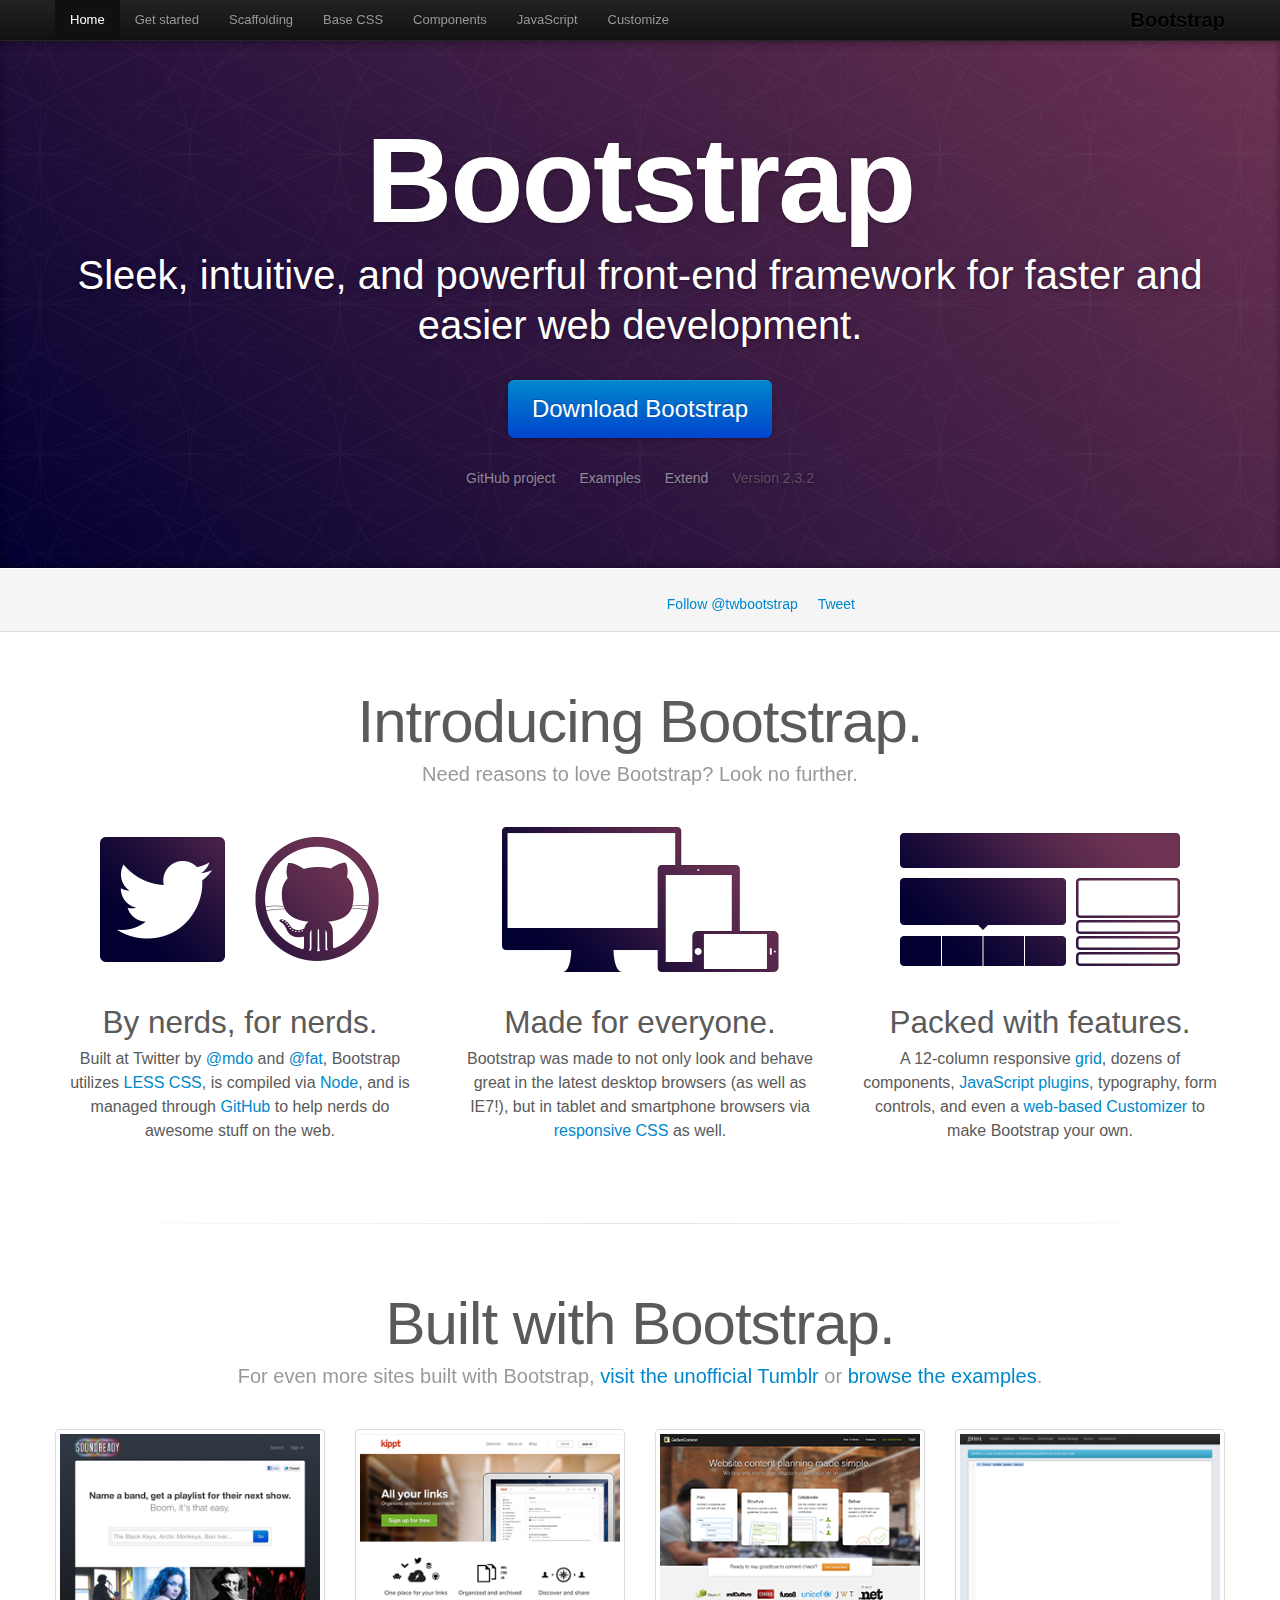
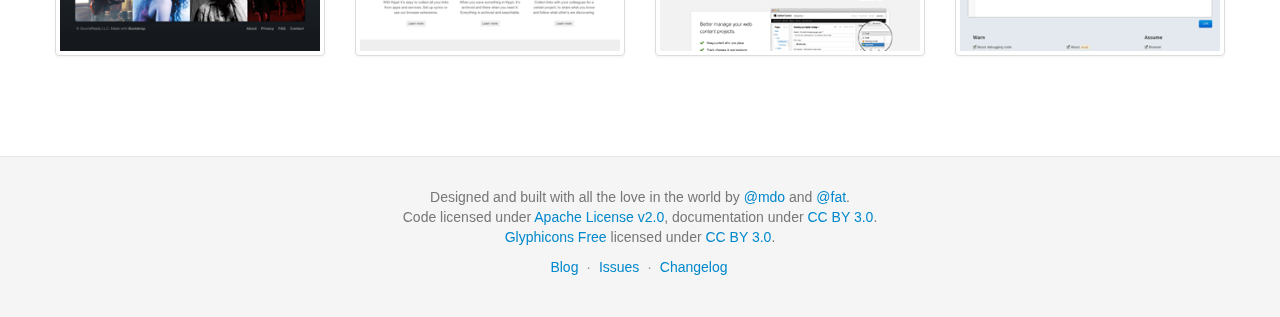
==== bootstrap_master/docs/index.html @ 8a1ec330 "Added Bootstrap master files into repo" ====
<!DOCTYPE html>
<html lang="en">
  <head>
    <meta charset="utf-8">
    <title>Bootstrap</title>
    <meta name="viewport" content="width=device-width, initial-scale=1.0">
    <meta name="description" content="">
    <meta name="author" content="">

    <!-- Le styles -->
    <link href="assets/css/bootstrap.css" rel="stylesheet">
    <link href="assets/css/bootstrap-responsive.css" rel="stylesheet">
    <link href="assets/css/docs.css" rel="stylesheet">
    <link href="assets/js/google-code-prettify/prettify.css" rel="stylesheet">

    <!-- Le HTML5 shim, for IE6-8 support of HTML5 elements -->
    <!--[if lt IE 9]>
      <script src="assets/js/html5shiv.js"></script>
    <![endif]-->

    <!-- Le fav and touch icons -->
    <link rel="apple-touch-icon-precomposed" sizes="144x144" href="assets/ico/apple-touch-icon-144-precomposed.png">
    <link rel="apple-touch-icon-precomposed" sizes="114x114" href="assets/ico/apple-touch-icon-114-precomposed.png">
      <link rel="apple-touch-icon-precomposed" sizes="72x72" href="assets/ico/apple-touch-icon-72-precomposed.png">
                    <link rel="apple-touch-icon-precomposed" href="assets/ico/apple-touch-icon-57-precomposed.png">
                                   <link rel="shortcut icon" href="assets/ico/favicon.png">

    <script type="text/javascript">
      var _gaq = _gaq || [];
      _gaq.push(['_setAccount', 'UA-146052-10']);
      _gaq.push(['_trackPageview']);
      (function() {
        var ga = document.createElement('script'); ga.type = 'text/javascript'; ga.async = true;
        ga.src = ('https:' == document.location.protocol ? 'https://ssl' : 'http://www') + '.google-analytics.com/ga.js';
        var s = document.getElementsByTagName('script')[0]; s.parentNode.insertBefore(ga, s);
      })();
    </script>
  </head>

  <body data-spy="scroll" data-target=".bs-docs-sidebar">

    <!-- Navbar
    ================================================== -->
    <div class="navbar navbar-inverse navbar-fixed-top">
      <div class="navbar-inner">
        <div class="container">
          <button type="button" class="btn btn-navbar" data-toggle="collapse" data-target=".nav-collapse">
            <span class="icon-bar"></span>
            <span class="icon-bar"></span>
            <span class="icon-bar"></span>
          </button>
          <a class="brand" href="./index.html">Bootstrap</a>
          <div class="nav-collapse collapse">
            <ul class="nav">
              <li class="active">
                <a href="./index.html">Home</a>
              </li>
              <li class="">
                <a href="./getting-started.html">Get started</a>
              </li>
              <li class="">
                <a href="./scaffolding.html">Scaffolding</a>
              </li>
              <li class="">
                <a href="./base-css.html">Base CSS</a>
              </li>
              <li class="">
                <a href="./components.html">Components</a>
              </li>
              <li class="">
                <a href="./javascript.html">JavaScript</a>
              </li>
              <li class="">
                <a href="./customize.html">Customize</a>
              </li>
            </ul>
          </div>
        </div>
      </div>
    </div>

<div class="jumbotron masthead">
  <div class="container">
    <h1>Bootstrap</h1>
    <p>Sleek, intuitive, and powerful front-end framework for faster and easier web development.</p>
    <p>
      <a href="assets/bootstrap.zip" class="btn btn-primary btn-large" onclick="_gaq.push(['_trackEvent', 'Jumbotron actions', 'Download', 'Download 2.3.2']);">Download Bootstrap</a>
    </p>
    <ul class="masthead-links">
      <li>
        <a href="http://github.com/twitter/bootstrap" onclick="_gaq.push(['_trackEvent', 'Jumbotron actions', 'Jumbotron links', 'GitHub project']);">GitHub project</a>
      </li>
      <li>
        <a href="./getting-started.html#examples" onclick="_gaq.push(['_trackEvent', 'Jumbotron actions', 'Jumbotron links', 'Examples']);">Examples</a>
      </li>
      <li>
        <a href="./extend.html" onclick="_gaq.push(['_trackEvent', 'Jumbotron actions', 'Jumbotron links', 'Extend']);">Extend</a>
      </li>
      <li>
        Version 2.3.2
      </li>
    </ul>
  </div>
</div>

<div class="bs-docs-social">
  <div class="container">
    <ul class="bs-docs-social-buttons">
      <li>
        <iframe class="github-btn" src="http://ghbtns.com/github-btn.html?user=twitter&repo=bootstrap&type=watch&count=true" allowtransparency="true" frameborder="0" scrolling="0" width="100px" height="20px"></iframe>
      </li>
      <li>
        <iframe class="github-btn" src="http://ghbtns.com/github-btn.html?user=twitter&repo=bootstrap&type=fork&count=true" allowtransparency="true" frameborder="0" scrolling="0" width="102px" height="20px"></iframe>
      </li>
      <li class="follow-btn">
        <a href="https://twitter.com/twbootstrap" class="twitter-follow-button" data-link-color="#0069D6" data-show-count="true">Follow @twbootstrap</a>
      </li>
      <li class="tweet-btn">
        <a href="https://twitter.com/share" class="twitter-share-button" data-url="http://twitter.github.com/bootstrap/" data-count="horizontal" data-via="twbootstrap" data-related="mdo:Creator of Twitter Bootstrap">Tweet</a>
      </li>
    </ul>
  </div>
</div>

<div class="container">

  <div class="marketing">

    <h1>Introducing Bootstrap.</h1>
    <p class="marketing-byline">Need reasons to love Bootstrap? Look no further.</p>

    <div class="row-fluid">
      <div class="span4">
        <img class="marketing-img" src="assets/img/bs-docs-twitter-github.png">
        <h2>By nerds, for nerds.</h2>
        <p>Built at Twitter by <a href="http://twitter.com/mdo">@mdo</a> and <a href="http://twitter.com/fat">@fat</a>, Bootstrap utilizes <a href="http://lesscss.org">LESS CSS</a>, is compiled via <a href="http://nodejs.org">Node</a>, and is managed through <a href="http://github.com">GitHub</a> to help nerds do awesome stuff on the web.</p>
      </div>
      <div class="span4">
        <img class="marketing-img" src="assets/img/bs-docs-responsive-illustrations.png">
        <h2>Made for everyone.</h2>
        <p>Bootstrap was made to not only look and behave great in the latest desktop browsers (as well as IE7!), but in tablet and smartphone browsers via <a href="./scaffolding.html#responsive">responsive CSS</a> as well.</p>
      </div>
      <div class="span4">
        <img class="marketing-img" src="assets/img/bs-docs-bootstrap-features.png">
        <h2>Packed with features.</h2>
        <p>A 12-column responsive <a href="./scaffolding.html#gridSystem">grid</a>, dozens of components, <a href="./javascript.html">JavaScript plugins</a>, typography, form controls, and even a <a href="./customize.html">web-based Customizer</a> to make Bootstrap your own.</p>
      </div>
    </div>

    <hr class="soften">

    <h1>Built with Bootstrap.</h1>
    <p class="marketing-byline">For even more sites built with Bootstrap, <a href="http://builtwithbootstrap.tumblr.com/" target="_blank">visit the unofficial Tumblr</a> or <a href="./getting-started.html#examples">browse the examples</a>.</p>
    <div class="row-fluid">
      <ul class="thumbnails example-sites">
        <li class="span3">
          <a class="thumbnail" href="http://soundready.fm/" target="_blank">
            <img src="assets/img/example-sites/soundready.png" alt="SoundReady.fm">
          </a>
        </li>
        <li class="span3">
          <a class="thumbnail" href="http://kippt.com/" target="_blank">
            <img src="assets/img/example-sites/kippt.png" alt="Kippt">
          </a>
        </li>
        <li class="span3">
          <a class="thumbnail" href="http://www.gathercontent.com/" target="_blank">
            <img src="assets/img/example-sites/gathercontent.png" alt="Gather Content">
          </a>
        </li>
        <li class="span3">
          <a class="thumbnail" href="http://www.jshint.com/" target="_blank">
            <img src="assets/img/example-sites/jshint.png" alt="JS Hint">
          </a>
        </li>
      </ul>
     </div>

  </div>

</div>



    <!-- Footer
    ================================================== -->
    <footer class="footer">
      <div class="container">
        <p>Designed and built with all the love in the world by <a href="http://twitter.com/mdo" target="_blank">@mdo</a> and <a href="http://twitter.com/fat" target="_blank">@fat</a>.</p>
        <p>Code licensed under <a href="http://www.apache.org/licenses/LICENSE-2.0" target="_blank">Apache License v2.0</a>, documentation under <a href="http://creativecommons.org/licenses/by/3.0/">CC BY 3.0</a>.</p>
        <p><a href="http://glyphicons.com">Glyphicons Free</a> licensed under <a href="http://creativecommons.org/licenses/by/3.0/">CC BY 3.0</a>.</p>
        <ul class="footer-links">
          <li><a href="http://blog.getbootstrap.com">Blog</a></li>
          <li class="muted">&middot;</li>
          <li><a href="https://github.com/twitter/bootstrap/issues?state=open">Issues</a></li>
          <li class="muted">&middot;</li>
          <li><a href="https://github.com/twitter/bootstrap/blob/master/CHANGELOG.md">Changelog</a></li>
        </ul>
      </div>
    </footer>



    <!-- Le javascript
    ================================================== -->
    <!-- Placed at the end of the document so the pages load faster -->
    <script type="text/javascript" src="http://platform.twitter.com/widgets.js"></script>
    <script src="assets/js/jquery.js"></script>
    <script src="assets/js/bootstrap-transition.js"></script>
    <script src="assets/js/bootstrap-alert.js"></script>
    <script src="assets/js/bootstrap-modal.js"></script>
    <script src="assets/js/bootstrap-dropdown.js"></script>
    <script src="assets/js/bootstrap-scrollspy.js"></script>
    <script src="assets/js/bootstrap-tab.js"></script>
    <script src="assets/js/bootstrap-tooltip.js"></script>
    <script src="assets/js/bootstrap-popover.js"></script>
    <script src="assets/js/bootstrap-button.js"></script>
    <script src="assets/js/bootstrap-collapse.js"></script>
    <script src="assets/js/bootstrap-carousel.js"></script>
    <script src="assets/js/bootstrap-typeahead.js"></script>
    <script src="assets/js/bootstrap-affix.js"></script>

    <script src="assets/js/holder/holder.js"></script>
    <script src="assets/js/google-code-prettify/prettify.js"></script>

    <script src="assets/js/application.js"></script>


    <!-- Analytics
    ================================================== -->
    <script>
      var _gauges = _gauges || [];
      (function() {
        var t   = document.createElement('script');
        t.type  = 'text/javascript';
        t.async = true;
        t.id    = 'gauges-tracker';
        t.setAttribute('data-site-id', '4f0dc9fef5a1f55508000013');
        t.src = '//secure.gaug.es/track.js';
        var s = document.getElementsByTagName('script')[0];
        s.parentNode.insertBefore(t, s);
      })();
    </script>

  </body>
</html>
---- bootstrap_master/docs/assets/css/docs.css ----
/* Add additional stylesheets below
-------------------------------------------------- */
/*
  Bootstrap's documentation styles
  Special styles for presenting Bootstrap's documentation and examples
*/



/* Body and structure
-------------------------------------------------- */

body {
  position: relative;
  padding-top: 40px;
}

/* Code in headings */
h3 code {
  font-size: 14px;
  font-weight: normal;
}



/* Tweak navbar brand link to be super sleek
-------------------------------------------------- */

body > .navbar {
  font-size: 13px;
}

/* Change the docs' brand */
body > .navbar .brand {
  padding-right: 0;
  padding-left: 0;
  margin-left: 20px;
  float: right;
  font-weight: bold;
  color: #000;
  text-shadow: 0 1px 0 rgba(255,255,255,.1), 0 0 30px rgba(255,255,255,.125);
  -webkit-transition: all .2s linear;
     -moz-transition: all .2s linear;
          transition: all .2s linear;
}
body > .navbar .brand:hover {
  text-decoration: none;
  text-shadow: 0 1px 0 rgba(255,255,255,.1), 0 0 30px rgba(255,255,255,.4);
}


/* Sections
-------------------------------------------------- */

/* padding for in-page bookmarks and fixed navbar */
section {
  padding-top: 30px;
}
section > .page-header,
section > .lead {
  color: #5a5a5a;
}
section > ul li {
  margin-bottom: 5px;
}

/* Separators (hr) */
.bs-docs-separator {
  margin: 40px 0 39px;
}

/* Faded out hr */
hr.soften {
  height: 1px;
  margin: 70px 0;
  background-image: -webkit-linear-gradient(left, rgba(0,0,0,0), rgba(0,0,0,.1), rgba(0,0,0,0));
  background-image:    -moz-linear-gradient(left, rgba(0,0,0,0), rgba(0,0,0,.1), rgba(0,0,0,0));
  background-image:     -ms-linear-gradient(left, rgba(0,0,0,0), rgba(0,0,0,.1), rgba(0,0,0,0));
  background-image:      -o-linear-gradient(left, rgba(0,0,0,0), rgba(0,0,0,.1), rgba(0,0,0,0));
  border: 0;
}



/* Jumbotrons
-------------------------------------------------- */

/* Base class
------------------------- */
.jumbotron {
  position: relative;
  padding: 40px 0;
  color: #fff;
  text-align: center;
  text-shadow: 0 1px 3px rgba(0,0,0,.4), 0 0 30px rgba(0,0,0,.075);
  background: #020031; /* Old browsers */
  background: -moz-linear-gradient(45deg,  #020031 0%, #6d3353 100%); /* FF3.6+ */
  background: -webkit-gradient(linear, left bottom, right top, color-stop(0%,#020031), color-stop(100%,#6d3353)); /* Chrome,Safari4+ */
  background: -webkit-linear-gradient(45deg,  #020031 0%,#6d3353 100%); /* Chrome10+,Safari5.1+ */
  background: -o-linear-gradient(45deg,  #020031 0%,#6d3353 100%); /* Opera 11.10+ */
  background: -ms-linear-gradient(45deg,  #020031 0%,#6d3353 100%); /* IE10+ */
  background: linear-gradient(45deg,  #020031 0%,#6d3353 100%); /* W3C */
  filter: progid:DXImageTransform.Microsoft.gradient( startColorstr='#020031', endColorstr='#6d3353',GradientType=1 ); /* IE6-9 fallback on horizontal gradient */
  -webkit-box-shadow: inset 0 3px 7px rgba(0,0,0,.2), inset 0 -3px 7px rgba(0,0,0,.2);
     -moz-box-shadow: inset 0 3px 7px rgba(0,0,0,.2), inset 0 -3px 7px rgba(0,0,0,.2);
          box-shadow: inset 0 3px 7px rgba(0,0,0,.2), inset 0 -3px 7px rgba(0,0,0,.2);
}
.jumbotron h1 {
  font-size: 80px;
  font-weight: bold;
  letter-spacing: -1px;
  line-height: 1;
}
.jumbotron p {
  font-size: 24px;
  font-weight: 300;
  line-height: 1.25;
  margin-bottom: 30px;
}

/* Link styles (used on .masthead-links as well) */
.jumbotron a {
  color: #fff;
  color: rgba(255,255,255,.5);
  -webkit-transition: all .2s ease-in-out;
     -moz-transition: all .2s ease-in-out;
          transition: all .2s ease-in-out;
}
.jumbotron a:hover {
  color: #fff;
  text-shadow: 0 0 10px rgba(255,255,255,.25);
}

/* Download button */
.masthead .btn {
  padding: 19px 24px;
  font-size: 24px;
  font-weight: 200;
  color: #fff; /* redeclare to override the `.jumbotron a` */
  border: 0;
  -webkit-border-radius: 6px;
     -moz-border-radius: 6px;
          border-radius: 6px;
  -webkit-box-shadow: inset 0 1px 0 rgba(255,255,255,.1), 0 1px 5px rgba(0,0,0,.25);
     -moz-box-shadow: inset 0 1px 0 rgba(255,255,255,.1), 0 1px 5px rgba(0,0,0,.25);
          box-shadow: inset 0 1px 0 rgba(255,255,255,.1), 0 1px 5px rgba(0,0,0,.25);
  -webkit-transition: none;
     -moz-transition: none;
          transition: none;
}
.masthead .btn:hover {
  -webkit-box-shadow: inset 0 1px 0 rgba(255,255,255,.1), 0 1px 5px rgba(0,0,0,.25);
     -moz-box-shadow: inset 0 1px 0 rgba(255,255,255,.1), 0 1px 5px rgba(0,0,0,.25);
          box-shadow: inset 0 1px 0 rgba(255,255,255,.1), 0 1px 5px rgba(0,0,0,.25);
}
.masthead .btn:active {
  -webkit-box-shadow: inset 0 2px 4px rgba(0,0,0,.1), 0 1px 0 rgba(255,255,255,.1);
     -moz-box-shadow: inset 0 2px 4px rgba(0,0,0,.1), 0 1px 0 rgba(255,255,255,.1);
          box-shadow: inset 0 2px 4px rgba(0,0,0,.1), 0 1px 0 rgba(255,255,255,.1);
}


/* Pattern overlay
------------------------- */
.jumbotron .container {
  position: relative;
  z-index: 2;
}
.jumbotron:after {
  content: '';
  display: block;
  position: absolute;
  top: 0;
  right: 0;
  bottom: 0;
  left: 0;
  background: url(../img/bs-docs-masthead-pattern.png) repeat center center;
  opacity: .4;
}
@media
only screen and (-webkit-min-device-pixel-ratio: 2),
only screen and (   min--moz-device-pixel-ratio: 2),
only screen and (     -o-min-device-pixel-ratio: 2/1) {

  .jumbotron:after {
    background-size: 150px 150px;
  }

}

/* Masthead (docs home)
------------------------- */
.masthead {
  padding: 70px 0 80px;
  margin-bottom: 0;
  color: #fff;
}
.masthead h1 {
  font-size: 120px;
  line-height: 1;
  letter-spacing: -2px;
}
.masthead p {
  font-size: 40px;
  font-weight: 200;
  line-height: 1.25;
}

/* Textual links in masthead */
.masthead-links {
  margin: 0;
  list-style: none;
}
.masthead-links li {
  display: inline;
  padding: 0 10px;
  color: rgba(255,255,255,.25);
}

/* Social proof buttons from GitHub & Twitter */
.bs-docs-social {
  padding: 15px 0;
  text-align: center;
  background-color: #f5f5f5;
  border-top: 1px solid #fff;
  border-bottom: 1px solid #ddd;
}

/* Quick links on Home */
.bs-docs-social-buttons {
  margin-left: 0;
  margin-bottom: 0;
  padding-left: 0;
  list-style: none;
}
.bs-docs-social-buttons li {
  display: inline-block;
  padding: 5px 8px;
  line-height: 1;
  *display: inline;
  *zoom: 1;
}

/* Subhead (other pages)
------------------------- */
.subhead {
  text-align: left;
  border-bottom: 1px solid #ddd;
}
.subhead h1 {
  font-size: 60px;
}
.subhead p {
  margin-bottom: 20px;
}
.subhead .navbar {
  display: none;
}



/* Marketing section of Overview
-------------------------------------------------- */

.marketing {
  text-align: center;
  color: #5a5a5a;
}
.marketing h1 {
  margin: 60px 0 10px;
  font-size: 60px;
  font-weight: 200;
  line-height: 1;
  letter-spacing: -1px;
}
.marketing h2 {
  font-weight: 200;
  margin-bottom: 5px;
}
.marketing p {
  font-size: 16px;
  line-height: 1.5;
}
.marketing .marketing-byline {
  margin-bottom: 40px;
  font-size: 20px;
  font-weight: 300;
  line-height: 1.25;
  color: #999;
}
.marketing-img {
  display: block;
  margin: 0 auto 30px;
  max-height: 145px;
}



/* Footer
-------------------------------------------------- */

.footer {
  text-align: center;
  padding: 30px 0;
  margin-top: 70px;
  border-top: 1px solid #e5e5e5;
  background-color: #f5f5f5;
}
.footer p {
  margin-bottom: 0;
  color: #777;
}
.footer-links {
  margin: 10px 0;
}
.footer-links li {
  display: inline;
  padding: 0 2px;
}
.footer-links li:first-child {
  padding-left: 0;
}



/* Special grid styles
-------------------------------------------------- */

.show-grid {
  margin-top: 10px;
  margin-bottom: 20px;
}
.show-grid [class*="span"] {
  background-color: #eee;
  text-align: center;
  -webkit-border-radius: 3px;
     -moz-border-radius: 3px;
          border-radius: 3px;
  min-height: 40px;
  line-height: 40px;
}
.show-grid [class*="span"]:hover {
  background-color: #ddd;
}
.show-grid .show-grid {
  margin-top: 0;
  margin-bottom: 0;
}
.show-grid .show-grid [class*="span"] {
  margin-top: 5px;
}
.show-grid [class*="span"] [class*="span"] {
  background-color: #ccc;
}
.show-grid [class*="span"] [class*="span"] [class*="span"] {
  background-color: #999;
}



/* Mini layout previews
-------------------------------------------------- */
.mini-layout {
  border: 1px solid #ddd;
  -webkit-border-radius: 6px;
     -moz-border-radius: 6px;
          border-radius: 6px;
  -webkit-box-shadow: 0 1px 2px rgba(0,0,0,.075);
     -moz-box-shadow: 0 1px 2px rgba(0,0,0,.075);
          box-shadow: 0 1px 2px rgba(0,0,0,.075);
}
.mini-layout,
.mini-layout .mini-layout-body,
.mini-layout.fluid .mini-layout-sidebar {
  height: 300px;
}
.mini-layout {
  margin-bottom: 20px;
  padding: 9px;
}
.mini-layout div {
  -webkit-border-radius: 3px;
     -moz-border-radius: 3px;
          border-radius: 3px;
}
.mini-layout .mini-layout-body {
  background-color: #dceaf4;
  margin: 0 auto;
  width: 70%;
}
.mini-layout.fluid .mini-layout-sidebar,
.mini-layout.fluid .mini-layout-header,
.mini-layout.fluid .mini-layout-body {
  float: left;
}
.mini-layout.fluid .mini-layout-sidebar {
  background-color: #bbd8e9;
  width: 20%;
}
.mini-layout.fluid .mini-layout-body {
  width: 77.5%;
  margin-left: 2.5%;
}



/* Download page
-------------------------------------------------- */

.download .page-header {
  margin-top: 36px;
}
.page-header .toggle-all {
  margin-top: 5px;
}

/* Space out h3s when following a section */
.download h3 {
  margin-bottom: 5px;
}
.download-builder input + h3,
.download-builder .checkbox + h3 {
  margin-top: 9px;
}

/* Fields for variables */
.download-builder input[type=text] {
  margin-bottom: 9px;
  font-family: Menlo, Monaco, "Courier New", monospace;
  font-size: 12px;
  color: #d14;
}
.download-builder input[type=text]:focus {
  background-color: #fff;
}

/* Custom, larger checkbox labels */
.download .checkbox {
  padding: 6px 10px 6px 25px;
  font-size: 13px;
  line-height: 18px;
  color: #555;
  background-color: #f9f9f9;
  -webkit-border-radius: 3px;
     -moz-border-radius: 3px;
          border-radius: 3px;
  cursor: pointer;
}
.download .checkbox:hover {
  color: #333;
  background-color: #f5f5f5;
}
.download .checkbox small {
  font-size: 12px;
  color: #777;
}

/* Variables section */
#variables label {
  margin-bottom: 0;
}

/* Giant download button */
.download-btn {
  margin: 36px 0 108px;
}
#download p,
#download h4 {
  max-width: 50%;
  margin: 0 auto;
  color: #999;
  text-align: center;
}
#download h4 {
  margin-bottom: 0;
}
#download p {
  margin-bottom: 18px;
}
.download-btn .btn {
  display: block;
  width: auto;
  padding: 19px 24px;
  margin-bottom: 27px;
  font-size: 30px;
  line-height: 1;
  text-align: center;
  -webkit-border-radius: 6px;
     -moz-border-radius: 6px;
          border-radius: 6px;
}



/* Misc
-------------------------------------------------- */

/* Make tables spaced out a bit more */
h2 + table,
h3 + table,
h4 + table,
h2 + .row {
  margin-top: 5px;
}

/* Example sites showcase */
.example-sites {
  xmargin-left: 20px;
}
.example-sites img {
  max-width: 100%;
  margin: 0 auto;
}

.scrollspy-example {
  height: 200px;
  overflow: auto;
  position: relative;
}


/* Fake the :focus state to demo it */
.focused {
  border-color: rgba(82,168,236,.8);
  -webkit-box-shadow: inset 0 1px 3px rgba(0,0,0,.1), 0 0 8px rgba(82,168,236,.6);
     -moz-box-shadow: inset 0 1px 3px rgba(0,0,0,.1), 0 0 8px rgba(82,168,236,.6);
          box-shadow: inset 0 1px 3px rgba(0,0,0,.1), 0 0 8px rgba(82,168,236,.6);
  outline: 0;
}

/* For input sizes, make them display block */
.docs-input-sizes select,
.docs-input-sizes input[type=text] {
  display: block;
  margin-bottom: 9px;
}

/* Icons
------------------------- */
.the-icons {
  margin-left: 0;
  list-style: none;
}
.the-icons li {
  float: left;
  width: 25%;
  line-height: 25px;
}
.the-icons i:hover {
  background-color: rgba(255,0,0,.25);
}

/* Example page
------------------------- */
.bootstrap-examples h4 {
  margin: 10px 0 5px;
}
.bootstrap-examples p {
  font-size: 13px;
  line-height: 18px;
}
.bootstrap-examples .thumbnail {
  margin-bottom: 9px;
  background-color: #fff;
}



/* Bootstrap code examples
-------------------------------------------------- */

/* Base class */
.bs-docs-example {
  position: relative;
  margin: 15px 0;
  padding: 39px 19px 14px;
  *padding-top: 19px;
  background-color: #fff;
  border: 1px solid #ddd;
  -webkit-border-radius: 4px;
     -moz-border-radius: 4px;
          border-radius: 4px;
}

/* Echo out a label for the example */
.bs-docs-example:after {
  content: "Example";
  position: absolute;
  top: -1px;
  left: -1px;
  padding: 3px 7px;
  font-size: 12px;
  font-weight: bold;
  background-color: #f5f5f5;
  border: 1px solid #ddd;
  color: #9da0a4;
  -webkit-border-radius: 4px 0 4px 0;
     -moz-border-radius: 4px 0 4px 0;
          border-radius: 4px 0 4px 0;
}

/* Remove spacing between an example and it's code */
.bs-docs-example + .prettyprint {
  margin-top: -20px;
  padding-top: 15px;
}

/* Tweak examples
------------------------- */
.bs-docs-example > p:last-child {
  margin-bottom: 0;
}
.bs-docs-example .table,
.bs-docs-example .progress,
.bs-docs-example .well,
.bs-docs-example .alert,
.bs-docs-example .hero-unit,
.bs-docs-example .pagination,
.bs-docs-example .navbar,
.bs-docs-example > .nav,
.bs-docs-example blockquote {
  margin-bottom: 5px;
}
.bs-docs-example .pagination {
  margin-top: 0;
}
.bs-navbar-top-example,
.bs-navbar-bottom-example {
  z-index: 1;
  padding: 0;
  height: 90px;
  overflow: hidden; /* cut the drop shadows off */
}
.bs-navbar-top-example .navbar-fixed-top,
.bs-navbar-bottom-example .navbar-fixed-bottom {
  margin-left: 0;
  margin-right: 0;
}
.bs-navbar-top-example {
  -webkit-border-radius: 0 0 4px 4px;
     -moz-border-radius: 0 0 4px 4px;
          border-radius: 0 0 4px 4px;
}
.bs-navbar-top-example:after {
  top: auto;
  bottom: -1px;
  -webkit-border-radius: 0 4px 0 4px;
     -moz-border-radius: 0 4px 0 4px;
          border-radius: 0 4px 0 4px;
}
.bs-navbar-bottom-example {
  -webkit-border-radius: 4px 4px 0 0;
     -moz-border-radius: 4px 4px 0 0;
          border-radius: 4px 4px 0 0;
}
.bs-navbar-bottom-example .navbar {
  margin-bottom: 0;
}
form.bs-docs-example {
  padding-bottom: 19px;
}

/* Images */
.bs-docs-example-images img {
  margin: 10px;
  display: inline-block;
}

/* Tooltips */
.bs-docs-tooltip-examples {
  text-align: center;
  margin: 0 0 10px;
  list-style: none;
}
.bs-docs-tooltip-examples li {
  display: inline;
  padding: 0 10px;
}

/* Popovers */
.bs-docs-example-popover {
  padding-bottom: 24px;
  background-color: #f9f9f9;
}
.bs-docs-example-popover .popover {
  position: relative;
  display: block;
  float: left;
  width: 260px;
  margin: 20px;
}

/* Dropdowns */
.bs-docs-example-submenus {
  min-height: 180px;
}
.bs-docs-example-submenus > .pull-left + .pull-left {
  margin-left: 20px;
}
.bs-docs-example-submenus .dropup > .dropdown-menu,
.bs-docs-example-submenus .dropdown > .dropdown-menu {
  display: block;
  position: static;
  margin-bottom: 5px;
  *width: 180px;
}



/* Responsive docs
-------------------------------------------------- */

/* Utility classes table
------------------------- */
.responsive-utilities th small {
  display: block;
  font-weight: normal;
  color: #999;
}
.responsive-utilities tbody th {
  font-weight: normal;
}
.responsive-utilities td {
  text-align: center;
}
.responsive-utilities td.is-visible {
  color: #468847;
  background-color: #dff0d8 !important;
}
.responsive-utilities td.is-hidden {
  color: #ccc;
  background-color: #f9f9f9 !important;
}

/* Responsive tests
------------------------- */
.responsive-utilities-test {
  margin-top: 5px;
  margin-left: 0;
  list-style: none;
  overflow: hidden; /* clear floats */
}
.responsive-utilities-test li {
  position: relative;
  float: left;
  width: 25%;
  height: 43px;
  font-size: 14px;
  font-weight: bold;
  line-height: 43px;
  color: #999;
  text-align: center;
  border: 1px solid #ddd;
  -webkit-border-radius: 4px;
     -moz-border-radius: 4px;
          border-radius: 4px;
}
.responsive-utilities-test li + li {
  margin-left: 10px;
}
.responsive-utilities-test span {
  position: absolute;
  top:    -1px;
  left:   -1px;
  right:  -1px;
  bottom: -1px;
  -webkit-border-radius: 4px;
     -moz-border-radius: 4px;
          border-radius: 4px;
}
.responsive-utilities-test span {
  color: #468847;
  background-color: #dff0d8;
  border: 1px solid #d6e9c6;
}



/* Sidenav for Docs
-------------------------------------------------- */

.bs-docs-sidenav {
  width: 228px;
  margin: 30px 0 0;
  padding: 0;
  background-color: #fff;
  -webkit-border-radius: 6px;
     -moz-border-radius: 6px;
          border-radius: 6px;
  -webkit-box-shadow: 0 1px 4px rgba(0,0,0,.065);
     -moz-box-shadow: 0 1px 4px rgba(0,0,0,.065);
          box-shadow: 0 1px 4px rgba(0,0,0,.065);
}
.bs-docs-sidenav > li > a {
  display: block;
  width: 190px \9;
  margin: 0 0 -1px;
  padding: 8px 14px;
  border: 1px solid #e5e5e5;
}
.bs-docs-sidenav > li:first-child > a {
  -webkit-border-radius: 6px 6px 0 0;
     -moz-border-radius: 6px 6px 0 0;
          border-radius: 6px 6px 0 0;
}
.bs-docs-sidenav > li:last-child > a {
  -webkit-border-radius: 0 0 6px 6px;
     -moz-border-radius: 0 0 6px 6px;
          border-radius: 0 0 6px 6px;
}
.bs-docs-sidenav > .active > a {
  position: relative;
  z-index: 2;
  padding: 9px 15px;
  border: 0;
  text-shadow: 0 1px 0 rgba(0,0,0,.15);
  -webkit-box-shadow: inset 1px 0 0 rgba(0,0,0,.1), inset -1px 0 0 rgba(0,0,0,.1);
     -moz-box-shadow: inset 1px 0 0 rgba(0,0,0,.1), inset -1px 0 0 rgba(0,0,0,.1);
          box-shadow: inset 1px 0 0 rgba(0,0,0,.1), inset -1px 0 0 rgba(0,0,0,.1);
}
/* Chevrons */
.bs-docs-sidenav .icon-chevron-right {
  float: right;
  margin-top: 2px;
  margin-right: -6px;
  opacity: .25;
}
.bs-docs-sidenav > li > a:hover {
  background-color: #f5f5f5;
}
.bs-docs-sidenav a:hover .icon-chevron-right {
  opacity: .5;
}
.bs-docs-sidenav .active .icon-chevron-right,
.bs-docs-sidenav .active a:hover .icon-chevron-right {
  background-image: url(../img/glyphicons-halflings-white.png);
  opacity: 1;
}
.bs-docs-sidenav.affix {
  top: 40px;
}
.bs-docs-sidenav.affix-bottom {
  position: absolute;
  top: auto;
  bottom: 270px;
}




/* Responsive
-------------------------------------------------- */

/* Desktop large
------------------------- */
@media (min-width: 1200px) {
  .bs-docs-container {
    max-width: 970px;
  }
  .bs-docs-sidenav {
    width: 258px;
  }
  .bs-docs-sidenav > li > a {
    width: 230px \9; /* Override the previous IE8-9 hack */
  }
}

/* Desktop
------------------------- */
@media (max-width: 980px) {
  /* Unfloat brand */
  body > .navbar-fixed-top .brand {
    float: left;
    margin-left: 0;
    padding-left: 10px;
    padding-right: 10px;
  }

  /* Inline-block quick links for more spacing */
  .quick-links li {
    display: inline-block;
    margin: 5px;
  }

  /* When affixed, space properly */
  .bs-docs-sidenav {
    top: 0;
    width: 218px;
    margin-top: 30px;
    margin-right: 0;
  }
}

/* Tablet to desktop
------------------------- */
@media (min-width: 768px) and (max-width: 979px) {
  /* Remove any padding from the body */
  body {
    padding-top: 0;
  }
  /* Widen masthead and social buttons to fill body padding */
  .jumbotron {
    margin-top: -20px; /* Offset bottom margin on .navbar */
  }
  /* Adjust sidenav width */
  .bs-docs-sidenav {
    width: 166px;
    margin-top: 20px;
  }
  .bs-docs-sidenav.affix {
    top: 0;
  }
}

/* Tablet
------------------------- */
@media (max-width: 767px) {
  /* Remove any padding from the body */
  body {
    padding-top: 0;
  }

  /* Widen masthead and social buttons to fill body padding */
  .jumbotron {
    padding: 40px 20px;
    margin-top:   -20px; /* Offset bottom margin on .navbar */
    margin-right: -20px;
    margin-left:  -20px;
  }
  .masthead h1 {
    font-size: 90px;
  }
  .masthead p,
  .masthead .btn {
    font-size: 24px;
  }
  .marketing .span4 {
    margin-bottom: 40px;
  }
  .bs-docs-social {
    margin: 0 -20px;
  }

  /* Space out the show-grid examples */
  .show-grid [class*="span"] {
    margin-bottom: 5px;
  }

  /* Sidenav */
  .bs-docs-sidenav {
    width: auto;
    margin-bottom: 20px;
  }
  .bs-docs-sidenav.affix {
    position: static;
    width: auto;
    top: 0;
  }

  /* Unfloat the back to top link in footer */
  .footer {
    margin-left: -20px;
    margin-right: -20px;
    padding-left: 20px;
    padding-right: 20px;
  }
  .footer p {
    margin-bottom: 9px;
  }
}

/* Landscape phones
------------------------- */
@media (max-width: 480px) {
  /* Remove padding above jumbotron */
  body {
    padding-top: 0;
  }

  /* Change up some type stuff */
  h2 small {
    display: block;
  }

  /* Downsize the jumbotrons */
  .jumbotron h1 {
    font-size: 45px;
  }
  .jumbotron p,
  .jumbotron .btn {
    font-size: 18px;
  }
  .jumbotron .btn {
    display: block;
    margin: 0 auto;
  }

  /* center align subhead text like the masthead */
  .subhead h1,
  .subhead p {
    text-align: center;
  }

  /* Marketing on home */
  .marketing h1 {
    font-size: 30px;
  }
  .marketing-byline {
    font-size: 18px;
  }

  /* center example sites */
  .example-sites {
    margin-left: 0;
  }
  .example-sites > li {
    float: none;
    display: block;
    max-width: 280px;
    margin: 0 auto 18px;
    text-align: center;
  }
  .example-sites .thumbnail > img {
    max-width: 270px;
  }

  /* Do our best to make tables work in narrow viewports */
  table code {
    white-space: normal;
    word-wrap: break-word;
    word-break: break-all;
  }

  /* Examples: dropdowns */
  .bs-docs-example-submenus > .pull-left {
    float: none;
    clear: both;
  }
  .bs-docs-example-submenus > .pull-left,
  .bs-docs-example-submenus > .pull-left + .pull-left {
    margin-left: 0;
  }
  .bs-docs-example-submenus p {
    margin-bottom: 0;
  }
  .bs-docs-example-submenus .dropup > .dropdown-menu,
  .bs-docs-example-submenus .dropdown > .dropdown-menu {
    margin-bottom: 10px;
    float: none;
    max-width: 180px;
  }

  /* Examples: modal */
  .modal-example .modal {
    position: relative;
    top: auto;
    right: auto;
    bottom: auto;
    left: auto;
  }

  /* Tighten up footer */
  .footer {
    padding-top: 20px;
    padding-bottom: 20px;
  }
}
---- bootstrap_master/docs/assets/js/google-code-prettify/prettify.css ----
.com { color: #93a1a1; }
.lit { color: #195f91; }
.pun, .opn, .clo { color: #93a1a1; }
.fun { color: #dc322f; }
.str, .atv { color: #D14; }
.kwd, .prettyprint .tag { color: #1e347b; }
.typ, .atn, .dec, .var { color: teal; }
.pln { color: #48484c; }

.prettyprint {
  padding: 8px;
  background-color: #f7f7f9;
  border: 1px solid #e1e1e8;
}
.prettyprint.linenums {
  -webkit-box-shadow: inset 40px 0 0 #fbfbfc, inset 41px 0 0 #ececf0;
     -moz-box-shadow: inset 40px 0 0 #fbfbfc, inset 41px 0 0 #ececf0;
          box-shadow: inset 40px 0 0 #fbfbfc, inset 41px 0 0 #ececf0;
}

/* Specify class=linenums on a pre to get line numbering */
ol.linenums {
  margin: 0 0 0 33px; /* IE indents via margin-left */
}
ol.linenums li {
  padding-left: 12px;
  color: #bebec5;
  line-height: 20px;
  text-shadow: 0 1px 0 #fff;
}
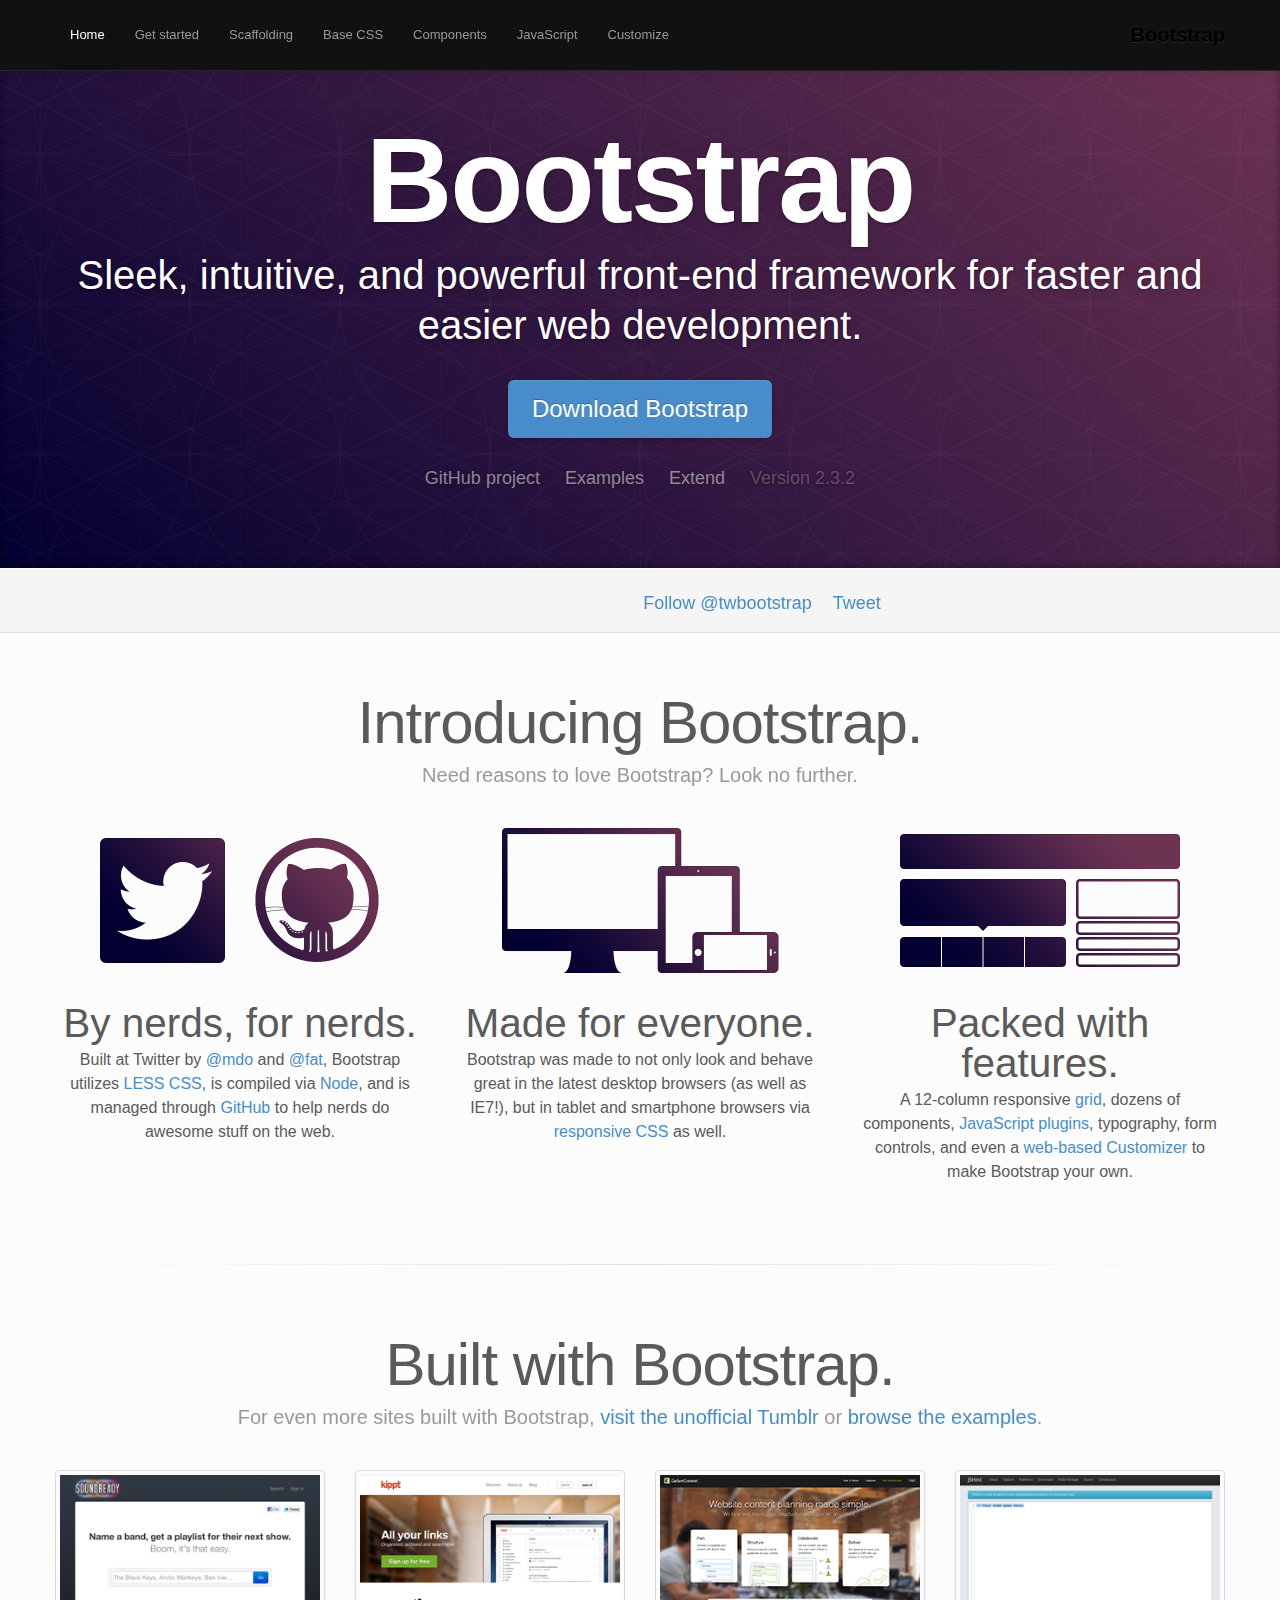
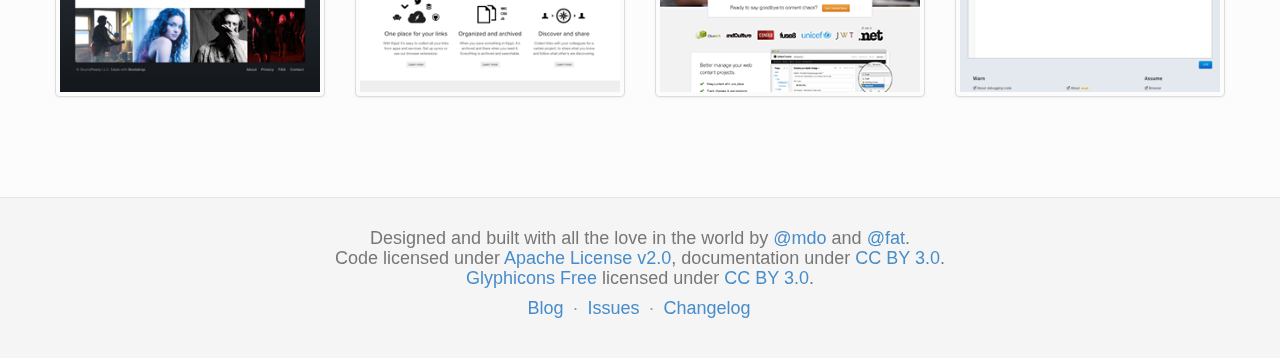
==== commit 0e087947: "Style modification + added Waypoint into the file" ====
--- a/bootstrap_master/docs/index.html
+++ b/bootstrap_master/docs/index.html
@@ -25,16 +25,6 @@
                     <link rel="apple-touch-icon-precomposed" href="assets/ico/apple-touch-icon-57-precomposed.png">
                                    <link rel="shortcut icon" href="assets/ico/favicon.png">
 
-    <script type="text/javascript">
-      var _gaq = _gaq || [];
-      _gaq.push(['_setAccount', 'UA-146052-10']);
-      _gaq.push(['_trackPageview']);
-      (function() {
-        var ga = document.createElement('script'); ga.type = 'text/javascript'; ga.async = true;
-        ga.src = ('https:' == document.location.protocol ? 'https://ssl' : 'http://www') + '.google-analytics.com/ga.js';
-        var s = document.getElementsByTagName('script')[0]; s.parentNode.insertBefore(ga, s);
-      })();
-    </script>
   </head>
 
   <body data-spy="scroll" data-target=".bs-docs-sidebar">
@@ -84,17 +74,17 @@
     <h1>Bootstrap</h1>
     <p>Sleek, intuitive, and powerful front-end framework for faster and easier web development.</p>
     <p>
-      <a href="assets/bootstrap.zip" class="btn btn-primary btn-large" onclick="_gaq.push(['_trackEvent', 'Jumbotron actions', 'Download', 'Download 2.3.2']);">Download Bootstrap</a>
+      <a href="assets/bootstrap.zip" class="btn btn-primary btn-large" >Download Bootstrap</a>
     </p>
     <ul class="masthead-links">
       <li>
-        <a href="http://github.com/twitter/bootstrap" onclick="_gaq.push(['_trackEvent', 'Jumbotron actions', 'Jumbotron links', 'GitHub project']);">GitHub project</a>
-      </li>
-      <li>
-        <a href="./getting-started.html#examples" onclick="_gaq.push(['_trackEvent', 'Jumbotron actions', 'Jumbotron links', 'Examples']);">Examples</a>
-      </li>
-      <li>
-        <a href="./extend.html" onclick="_gaq.push(['_trackEvent', 'Jumbotron actions', 'Jumbotron links', 'Extend']);">Extend</a>
+        <a href="http://github.com/twitter/bootstrap" >GitHub project</a>
+      </li>
+      <li>
+        <a href="./getting-started.html#examples" >Examples</a>
+      </li>
+      <li>
+        <a href="./extend.html" >Extend</a>
       </li>
       <li>
         Version 2.3.2
@@ -226,21 +216,6 @@
     <script src="assets/js/application.js"></script>
 
 
-    <!-- Analytics
-    ================================================== -->
-    <script>
-      var _gauges = _gauges || [];
-      (function() {
-        var t   = document.createElement('script');
-        t.type  = 'text/javascript';
-        t.async = true;
-        t.id    = 'gauges-tracker';
-        t.setAttribute('data-site-id', '4f0dc9fef5a1f55508000013');
-        t.src = '//secure.gaug.es/track.js';
-        var s = document.getElementsByTagName('script')[0];
-        s.parentNode.insertBefore(t, s);
-      })();
-    </script>
 
   </body>
 </html>
